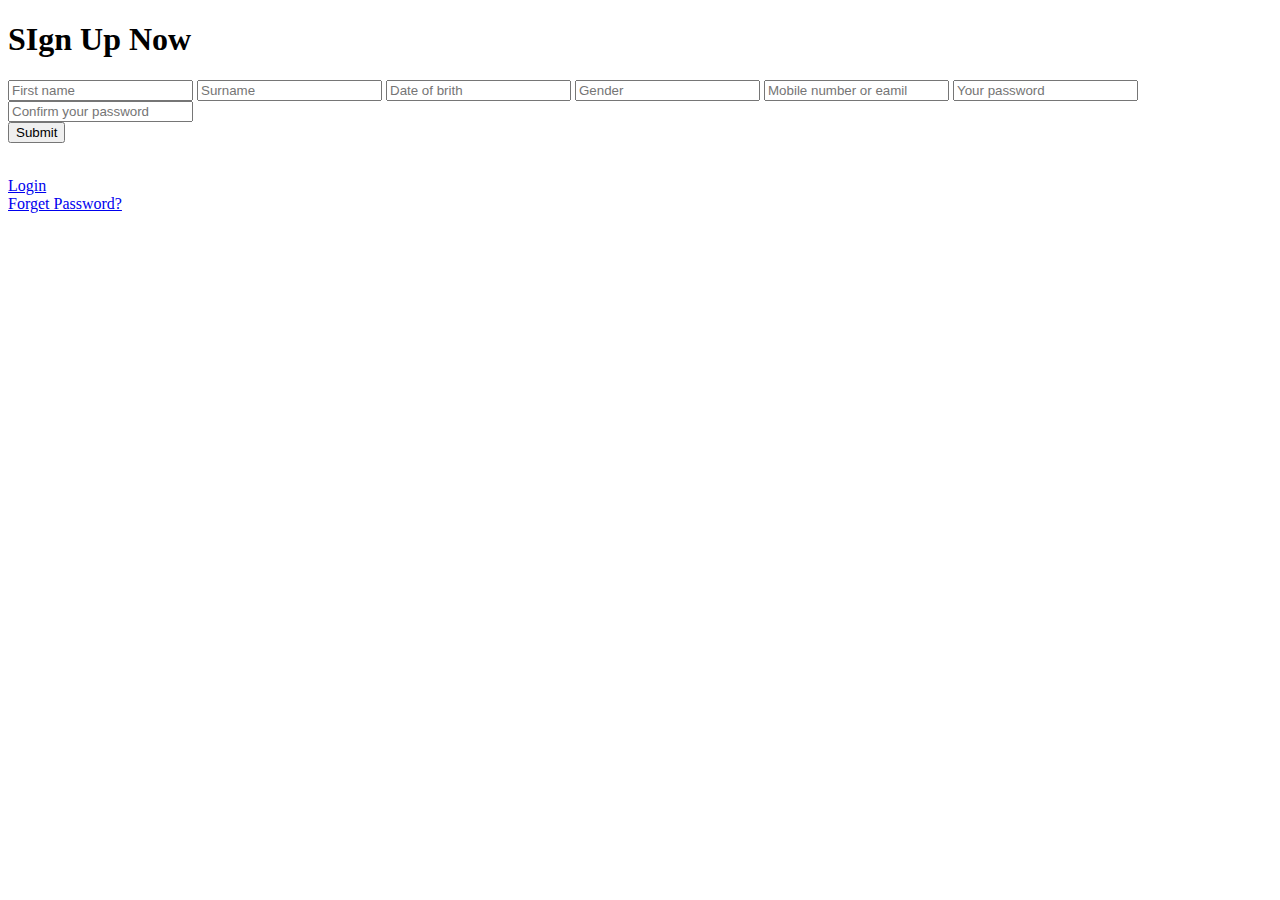
==== Signup.html @ 0b02fee0 "Add files via upload" ====
<!DOCTYPE html>
<html>
  <head>
	<title> Sign up</title>
	 
	 <link rel="stylesheet" type="text/css" href="css/signup.css">
   </head>
    <body class="desgin">
    	<div class="Sign-Up-From">
    		<h1>SIgn Up Now</h1>
    		<form></form>  		
    		<input type="Name" class="input-box" placeholder="First name">
            <input type="Nmae" class="input-box" placeholder="Surname">
            <input type="Nmae" class="input-box" placeholder="Date of brith">
            <input type="Nmae" class="input-box" placeholder="Gender">
    		<input type="eamil" class="input-box" placeholder="Mobile number or eamil ">
    		<input type="Password" class="input-box" placeholder="Your password">
            <input type="Password" class="input-box" placeholder="Confirm your password">
            <br><input type="Submit" value="Submit" class="btn">
    		</form>


            <p><br> <a href="index.html" align="left" >Login</a>
        	<br><a href="forgetpassword.html" align="left" >Forget Password?</a></p>
             



    	</div>






















   </body>
</html>
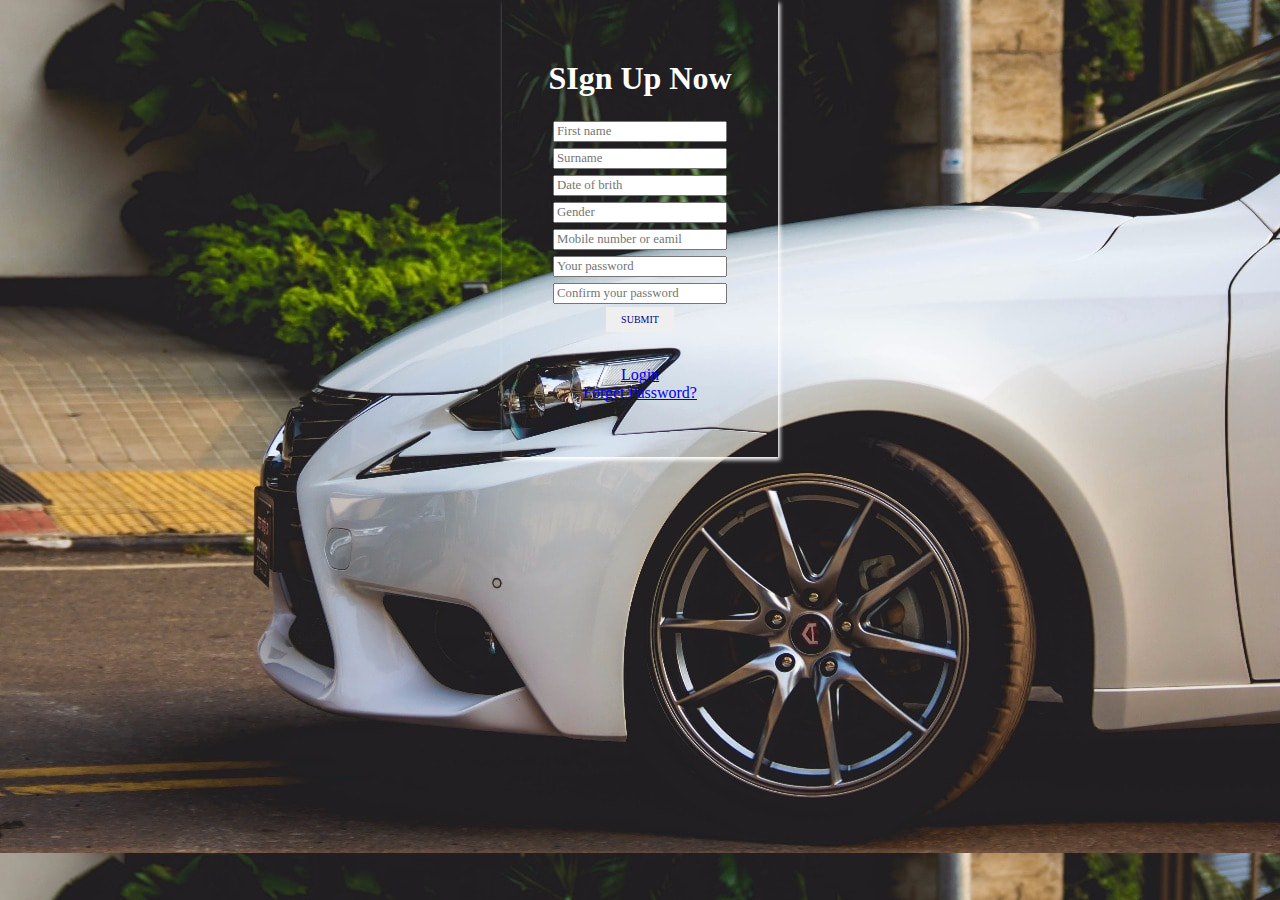
==== commit 5fe06dea: "Update Signup.html" ====
--- a/Signup.html
+++ b/Signup.html
@@ -4,7 +4,7 @@
   <head>
 	<title> Sign up</title>
 	 
-	 <link rel="stylesheet" type="text/css" href="css/signup.css">
+	 <link rel="stylesheet" type="text/css" href="css/Signup.css">
    </head>
     <body class="desgin">
     	<div class="Sign-Up-From">
@@ -27,20 +27,7 @@
 
 
 
-    	</div>
-
-
-
-
-
-
-
-
-
-
-
-
-
+	 </dIV>
 
 
 
@@ -51,4 +38,4 @@
 
 
    </body>
-</html>+</html>
--- a/css/Signup.css
+++ b/css/Signup.css
@@ -0,0 +1,42 @@
+ .desgin {
+    margin: 0px;
+    padding: 0px;
+    font-family: 'Indie Flower', cursive;
+    background:url(../img/20.jpg);
+    background-size:cover;
+}
+
+.Sign-Up-From{
+    width: 200px;
+    box-shadow: 2px 3px 4px;
+    color: #fff;
+    padding:3%;
+    margin: 0% auto 0;
+    text-align: center;
+
+}
+.input-box{
+    font-size:80%;
+    padding-right:11px;
+    font-family: 'Indie Flower', cursive;
+    margin: 3px;
+}
+
+.btn{
+    font-family: 'Indie Flower', cursive;
+    color:#000085;
+    padding: 7px 15px;
+    margin:0px auto;
+    display:block;
+    border:none;
+    text-transform:uppercase;
+    font-size:10px;
+    -webkit-transition: 0.8s ease;
+    -moz-transition: 0.8s ease;
+    -o-transition: 0.8s ease;
+}
+
+.btn:hover{
+    cursor:pointer;
+    box-shadow:2px 4px 3px black;
+}